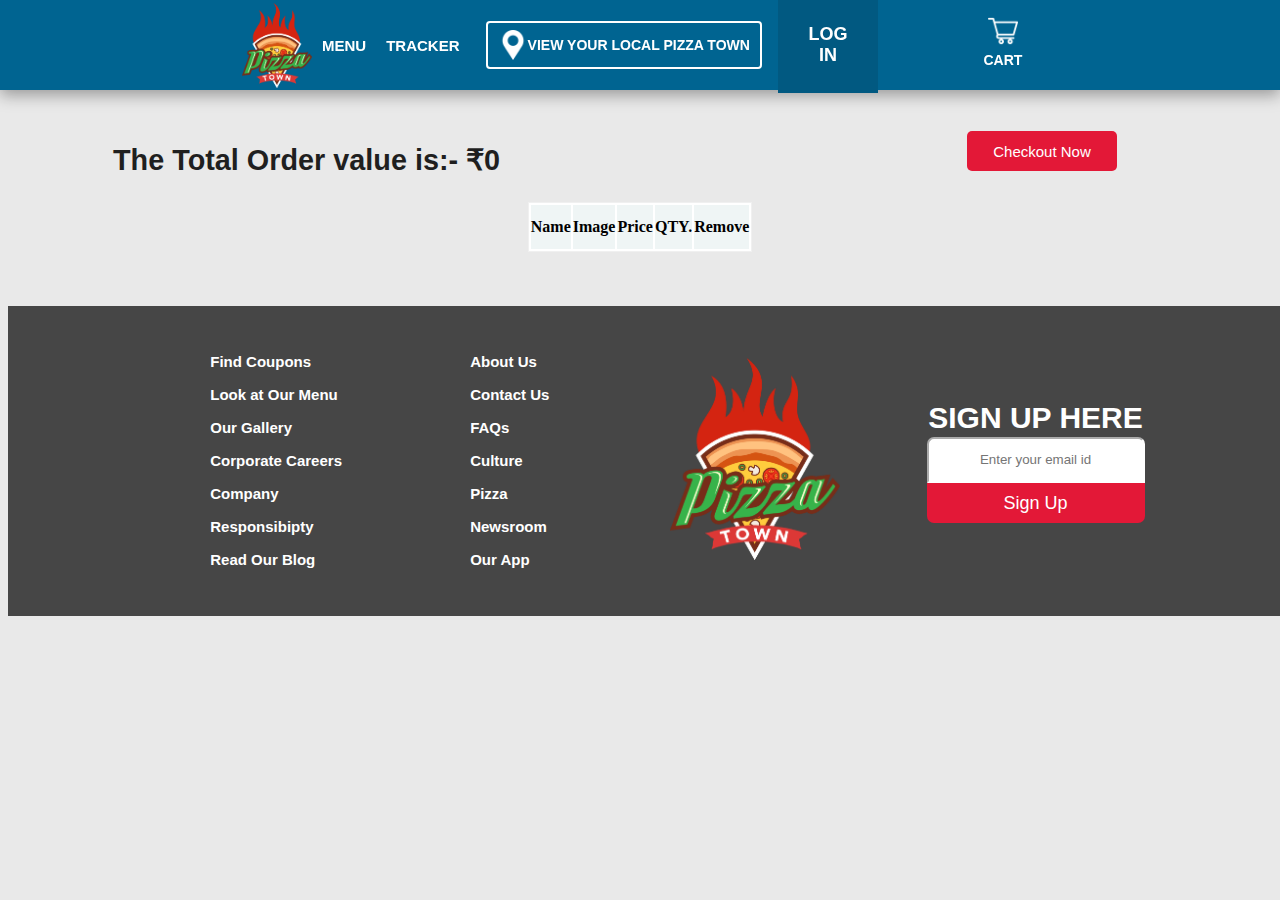
==== admin.html @ 750f1eef "day4 commit" ====
<!DOCTYPE html>
<html lang="en">

<head>
    <meta charset="UTF-8" />
    <meta http-equiv="X-UA-Compatible" content="IE=edge" />
    <meta name="viewport" content="width=device-width, initial-scale=1.0" />
    <title>Cart Page</title>
    <link rel="stylesheet" href="src css/cart.css">
</head>

<body>
    <div id="nav">
        <img onclick="window.location.href='index.html';" id="logo-img" src="images/logo.png" alt="logo">
        <div id="menu">

            <h2 onclick="window.location.href='menu.html';">MENU</h2>

            <h2>TRACKER</h2>

        </div>
        <div id="location">
            <img onclick="window.location.href='menu.html';" id="location-icon" src="images/location.png"
                alt="location">
            <h3> VIEW YOUR LOCAL PIZZA TOWN</h3>

        </div>
        <div onclick="window.location.href='log-in.html';" id="sign-in">
            <h1>LOG IN </h1>

        </div>
        <br> <br>
        <h2 id="signout"></h2>
        <div onclick="window.location.href='cart.html';" id="cart">
            <img id="cart-icon" src="images/shopping-cart.png" alt="">
            <h3>CART</h3>
        </div>

    </div>
    <br><br><br><br><br><br>

    <div id="body">

    </div>
    <div id="cont">

    </div>
    <div id="cont">
        <h1 id="total">The Total Order value is:- ₹<span id="cart-total">0</span></h1>



        <button id="checkout" onclick="window.location.href='checkout.html';">Checkout Now</button>
    </div>


    <div id="cart_container">

        <table id="cart_table">
            <thead>
                <tr>
                    <th>Name</th>
                    <th>Image</th>
                    <th>Price</th>
                    <th>QTY.</th>
                    <th>Remove</th>

                </tr>
            </thead>
            <tbody>
            </tbody>

        </table>
    </div>


    <br><br><br>


    <div id="footer1">
        <div class="footer-list">
            <h3>Find Coupons</h3>
            <h3>Look at Our Menu </h3>
            <h3>Our Gallery</h3>
            <h3>Corporate Careers</h3>
            <h3>Company Responsibipty</h3>
            <h3>Read Our Blog</h3>
        </div>
        <div class="footer-list">
            <h3>About Us</h3>
            <h3>Contact Us</h3>
            <h3>FAQs</h3>
            <h3>Culture</h3>
            <h3>Pizza Newsroom</h3>


            <h3>Our App</h3>
        </div>
        <div><img src="images/logo.png" alt="logo"></div>
        <div id="footer-signup">
            <h1>Sign up Here</h1>
            <input type="email" placeholder="Enter your email id">
            <button onclick="window.location.href='sign-up.html';">Sign Up</button>
        </div>

    </div>

</body>
<script src="admin.js">



</script>

</html>
---- src css/cart.css ----
body {
  background-color: rgb(233, 233, 233);
}
#body {
  padding: 5px 150px 5px 150px;
}

#nav {
  display: flex;
  height: 90px;
  background-color: rgb(0, 100, 145);
  /* padding: 5px 170px 5px 170px; */
  align-items: center;
  justify-content: center;
  margin: -8px;
  box-shadow: rgba(0, 0, 0, 0.35) 0px 5px 15px;
}
#nav {
  position: fixed;
  width: 100%;
}
#logo-img {
  width: 70px;
  height: 85px;
}

#menu > h2 {
  font-family: "One Dot Condensed Bold", "Arial Narrow", Arial;
  align-items: center;
  color: rgb(255, 255, 255);
  display: flex;
  font-size: 15px;

  padding: 0.75rem 0.625rem;
  cursor: pointer;
  transition: box-shadow 0.3s linear 0s;
  -webkit-box-align: center;
  align-items: center;
  align-self: center;
  height: 65px;
}

#menu > h2:hover,
#location:hover,
#cart:hover {
  background-color: rgb(0, 63, 92);
}

#location {
  font-family: "One Dot Condensed Bold", "Arial Narrow", Arial, Helvetica,
    sans-serif;
  -webkit-font-smoothing: antialiased;
  background: transparent;
  color: rgb(255, 255, 255);
  cursor: pointer;
  font-size: 12px;

  transition: box-shadow 0.3s linear 0s;
  -webkit-box-align: center;
  align-items: center;
  align-self: center;
  border: 2px solid rgb(255, 255, 255);
  border-radius: 0.25rem;
  display: flex;
  margin: 0px 1rem;
  padding: 0px 10px 0px 10px;
}

#sign-in {
  width: 100px;
  font-family: "One Dot Condensed Bold", "Arial Narrow", Arial, Helvetica,
    sans-serif;
  -webkit-font-smoothing: antialiased;
  background: transparent;
  background-color: rgb(1, 89, 129);
  color: rgb(255, 255, 255);
  cursor: pointer;
  font-size: 12px;
  margin: 0px;
  transition: box-shadow 0.3s linear 0s;
  text-align: center;
  padding: 15px 30px 15px 30px;
}

#cart {
  opacity: 1;
  border-radius: 3px;
  -webkit-box-pack: center;
  display: flex;
  justify-content: center;
  line-height: 0px;
  height: 90px;
  width: 70px;
  text-decoration: none;
  font-family: "One Dot Condensed Bold", "Arial Narrow", Arial, Helvetica,
    sans-serif;

  background: transparent;

  color: rgb(255, 255, 255);
  cursor: pointer;
  font-size: 12px;
  text-transform: uppercase;
  transition: box-shadow 0.3s linear 0s;
  -webkit-box-align: center;
  align-items: center;

  position: relative;
  flex-direction: column;
}

#menu {
  display: flex;
}

#location {
  display: flex;
}

#location-icon,
#cart-icon {
  width: 30px;
  height: 30px;
}

#menu > h2 {
  font-family: "One Dot Condensed Bold", "Arial Narrow", Arial;
  align-items: center;
  color: rgb(255, 255, 255);
  display: flex;
  font-size: 15px;

  padding: 0.75rem 0.625rem;
  cursor: pointer;
  transition: box-shadow 0.3s linear 0s;
  -webkit-box-align: center;
  align-items: center;
  align-self: center;
  height: 65px;
}

#menu > h2:hover,
#location:hover,
#cart:hover {
  background-color: rgb(0, 63, 92);
}

#location {
  font-family: "One Dot Condensed Bold", "Arial Narrow", Arial, Helvetica,
    sans-serif;
  -webkit-font-smoothing: antialiased;
  background: transparent;
  color: rgb(255, 255, 255);
  cursor: pointer;
  font-size: 12px;

  transition: box-shadow 0.3s linear 0s;
  -webkit-box-align: center;
  align-items: center;
  align-self: center;
  border: 2px solid rgb(255, 255, 255);
  border-radius: 0.25rem;
  display: flex;
  margin: 0px 1rem;
  padding: 0px 10px 0px 10px;
}

#sign-in {
  width: 60px;
  font-family: "One Dot Condensed Bold", "Arial Narrow", Arial, Helvetica,
    sans-serif;

  background: transparent;
  background-color: rgb(1, 89, 129);
  color: rgb(255, 255, 255);
  cursor: pointer;
  font-size: 9px;
  margin: 0px;
  text-align: center;
  padding: 15px 20px 15px 20px;
}

#signout {
  width: 50px;
  font-family: "One Dot Condensed Bold", "Arial Narrow", Arial, Helvetica,
    sans-serif;
  -webkit-font-smoothing: antialiased;
  background: transparent;
  background-color: rgb(1, 89, 129);
  color: rgb(255, 255, 255);
  cursor: pointer;
  font-size: 14px;
  margin: 0px;
  transition: box-shadow 0.3s linear 0s;
  text-align: center;
  padding: 15px 20px 15px 20px;
}

#cart {
  opacity: 1;
  border-radius: 3px;
  -webkit-box-pack: center;
  display: flex;
  justify-content: center;
  line-height: 0px;
  height: 90px;
  width: 70px;
  text-decoration: none;
  font-family: "One Dot Condensed Bold", "Arial Narrow", Arial, Helvetica,
    sans-serif;

  background: transparent;

  color: rgb(255, 255, 255);
  cursor: pointer;
  font-size: 12px;
  text-transform: uppercase;
  transition: box-shadow 0.3s linear 0s;
  -webkit-box-align: center;
  align-items: center;

  position: relative;
  flex-direction: column;
}

#menu {
  display: flex;
}

#location {
  display: flex;
}

#location-icon,
#cart-icon {
  width: 30px;
  height: 30px;
}

#footer2 > p {
  font-family: "One Dot Condensed Bold", "Arial Narrow", Arial, Helvetica,
    sans-serif;
  -webkit-font-smoothing: antialiased;

  color: rgb(255, 255, 255);
  width: 100%;
  max-width: 57rem;
  font-size: 15px;
  line-height: 1.25;
  margin: 0px auto;
}
#footer1 {
  display: flex;
  justify-content: space-around;
  align-items: center;
  padding: 5px 150px 5px 150px;
  background-color: rgb(70, 70, 70);
  height: 300px;
  width: 1030px;
}
#footer1 img {
  width: 170px;
}
.footer-list {
  display: flex;
  flex-direction: column;

  align-items: center;
}

#footer1 h3 {
  font-family: "One Dot Condensed Bold", "Arial Narrow", Arial, Helvetica,
    sans-serif;
  -webkit-font-smoothing: antialiased;
  font-size: 1rem;

  line-height: 1.125;
  color: rgb(255, 255, 255);
  width: 90%;
  max-width: 50rem;
  font-size: 15px;
  line-height: 2.2;
  margin: auto;
}
#footer1 h3:hover {
  text-decoration: underline;
  cursor: pointer;
}
#footer1 button:hover {
  background-color: rgb(145, 3, 24);
}
#footer1 h1 {
  font-family: "One Dot Condensed Bold", "Arial Narrow", Arial, Helvetica,
    sans-serif;
  -webkit-font-smoothing: antialiased;
  text-decoration: none;
  text-transform: uppercase;
  text-align: center;
  color: rgb(255, 255, 255);
  width: 100%;
  max-width: 50rem;
  font-size: 30px;
  line-height: 1.25;
  margin: 0px auto;
}
#footer-signup {
  display: flex;
  flex-direction: column;
  align-items: center;
}
#footer-signup input {
  width: 210px;
  height: 40px;
  border-radius: 7px 7px 0px 0px;
  border-color: white;
  text-decoration: none;
  /* text-transform: uppercase; */
  text-align: center;
}
#footer-signup button {
  font-family: "One Dot Condensed Bold", "Arial Narrow", Arial, Helvetica,
    sans-serif;
  -webkit-font-smoothing: antialiased;
  font-size: 1.125rem;
  background-color: rgb(227, 24, 55);
  -webkit-box-align: center;
  width: 218px;
  border-radius: 0px 0px 7px 7px;
  border: 0px;
  color: rgb(255, 255, 255);
  cursor: pointer;
  display: flex;
  -webkit-box-pack: center;
  justify-content: center;
  align-items: center;
  height: 40px;
  min-width: 4rem;
  padding: 0.55556em 0.55556em 0.5em;
  text-decoration: none;
  /* text-transform: uppercase; */
  transition: box-shadow 0.3s linear 0s;
}
#footer2 {
  background-color: rgb(70, 70, 70);
  width: 1030px;
  padding: 5px 150px 5px 150px;
}

#total {
  font-family: One Dot Condensed Bold, Arial Narrow, Arial, Helvetica,
    sans-serif;
  -moz-osx-font-smoothing: grayscale;
  -webkit-font-smoothing: antialiased;
  color: rgb(31, 31, 31);
  font-size: 1.8em;
  line-height: 1;
  margin: 0 0 0.25em;
  padding-top: 0.25em;

  outline: 0;

  padding: 20px 105px 20px 105px;
}

#cart_container {
  display: flex;
  justify-content: center;
}
tbody td {
  height: 50px;
}
tbody > tr > :nth-child(1) {
  width: 400px;
  font-size: 20px;
}
tbody > tr > :nth-child(2) {
  width: 200px;
}
tbody > tr > :nth-child(3) {
  width: 100px;
  font-size: 20px;
}
tbody > tr > :nth-child(4) {
  width: 100px;
  font-size: 20px;
}
tbody > tr > :nth-child(5) {
  width: 100px;
  font-size: 40px;
}
tbody > tr > :nth-child(6) {
  width: 150px;
  font-size: 20px;
}
tbody > tr > :nth-child(7) {
  width: 100px;
  font-size: 40px;
}
tbody > tr > :nth-child(4) {
  width: 100px;
}
table {
  background-color: white;
  border: 1px solid rgb(240, 240, 240);
  text-align: center;
}
table th {
  padding: 13px;
  background-color: #eff5f5;
  /* border: 1px solid black; */
}
table > tbody tr {
  height: 150px;
}

#checkout {
  display: flex;
  justify-content: center;
  align-items: center;
  font-family: "One Dot Condensed Bold", "Arial bold", Arial, Helvetica,
    sans-serif;
  font-size: 15px;
  border-color: white;
  background-color: rgb(227, 24, 55);
  width: 150px;
  height: 40px;
  border-radius: 5px;
  border: 0px;
  margin: 5px;
  color: rgb(255, 255, 255);
  cursor: pointer;
}

#checkout:hover {
  background-color: rgb(145, 3, 24);
}
#cont {
  display: flex;
  justify-content: space-between;
  padding-right: 150px;
}

#cart_items_div {
  margin-top: 170px;
}
#cart_items_div img {
  width: 100px;
}
#cart_items_div table {
  /* border: 1px solid red; */
  width: 90vw;
  /* padding: 30px; */
  text-align: center;
  margin: auto;
}
#cart_items_div > p {
  margin-left: 55px;
  margin-bottom: 10px;
  font-size: 16px;
  font-weight: 600;
}
table {
  border: 1px solid rgb(240, 240, 240);
}

table th {
  padding: 13px 0;
  background-color: #eff5f5;
  /* border: 1px solid black; */
}

#table_footer {
  /* border: 1px solid black; */
  text-align: right;
  width: 90vw;
  margin: auto;
  padding: 20px 20px;
  background-color: #eff5f5;
}
#table_footer > div {
  display: flex;
  justify-content: space-between;
  /* border: 1px solid red; */
  width: 85%;
  margin: auto;
  margin-top: 20px;
}
#table_footer button {
  background-color: #e4002b;
  border: 0;
  border-radius: 4px;
  box-shadow: rgba(0, 0, 0, 0.3) 0 5px 15px;
  box-sizing: border-box;
  color: #fff;
  cursor: pointer;
  font-family: Montserrat, sans-serif;
  font-size: 0.9em;
  margin: 5px;
  padding: 10px 15px;
  text-align: center;
  user-select: none;
  -webkit-user-select: none;
  touch-action: manipulation;
}
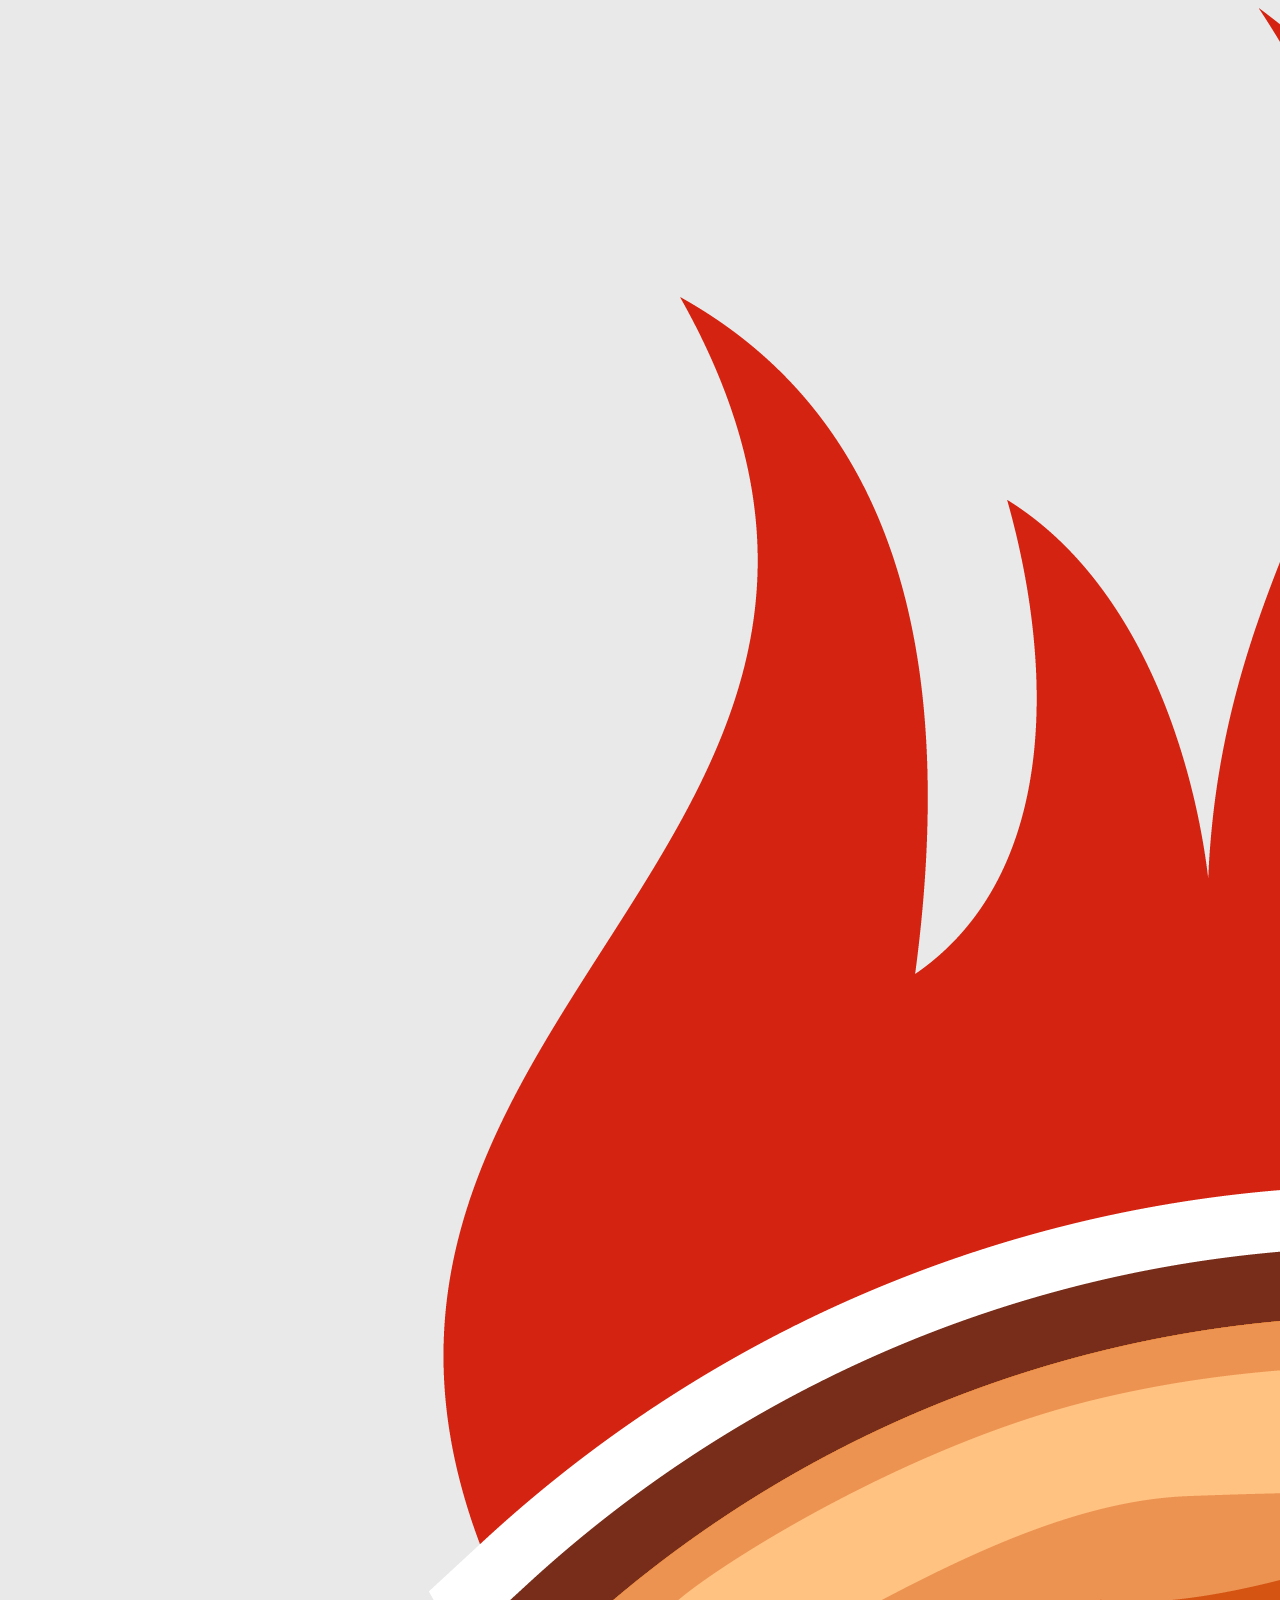
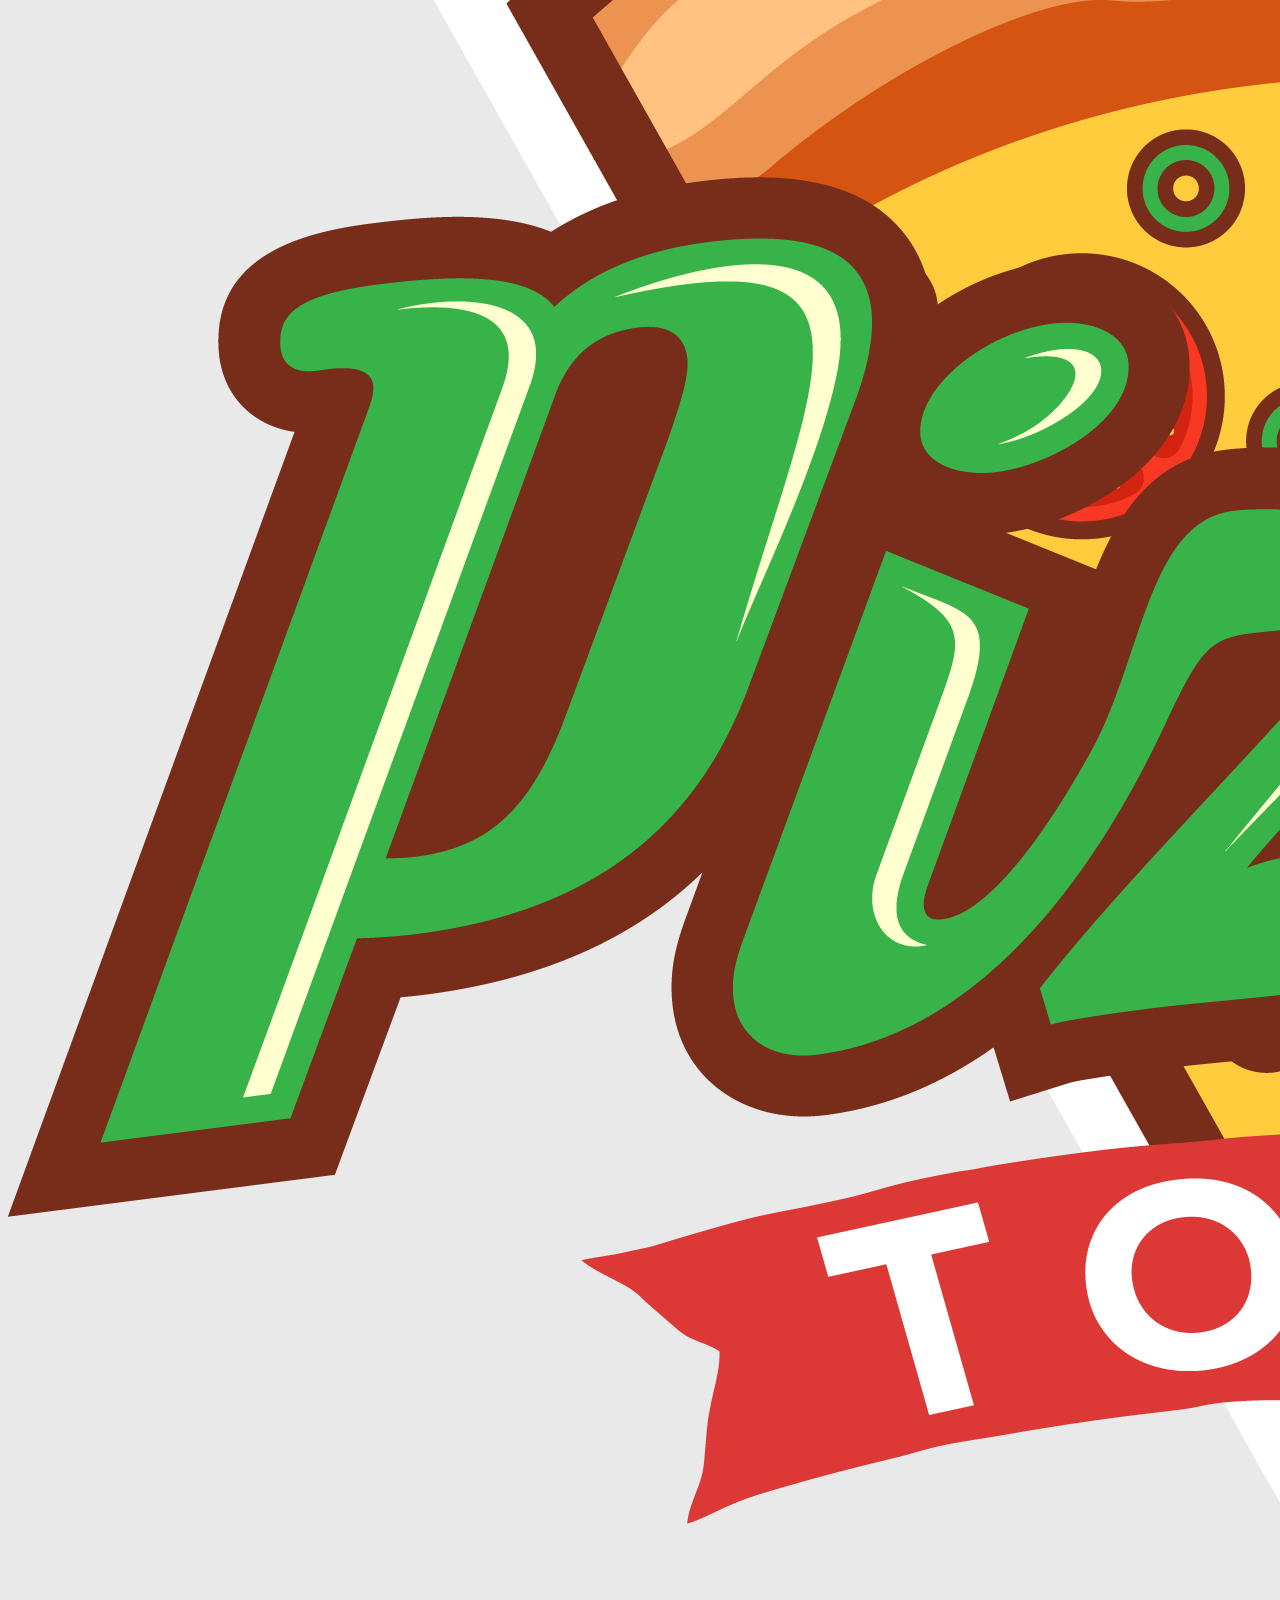
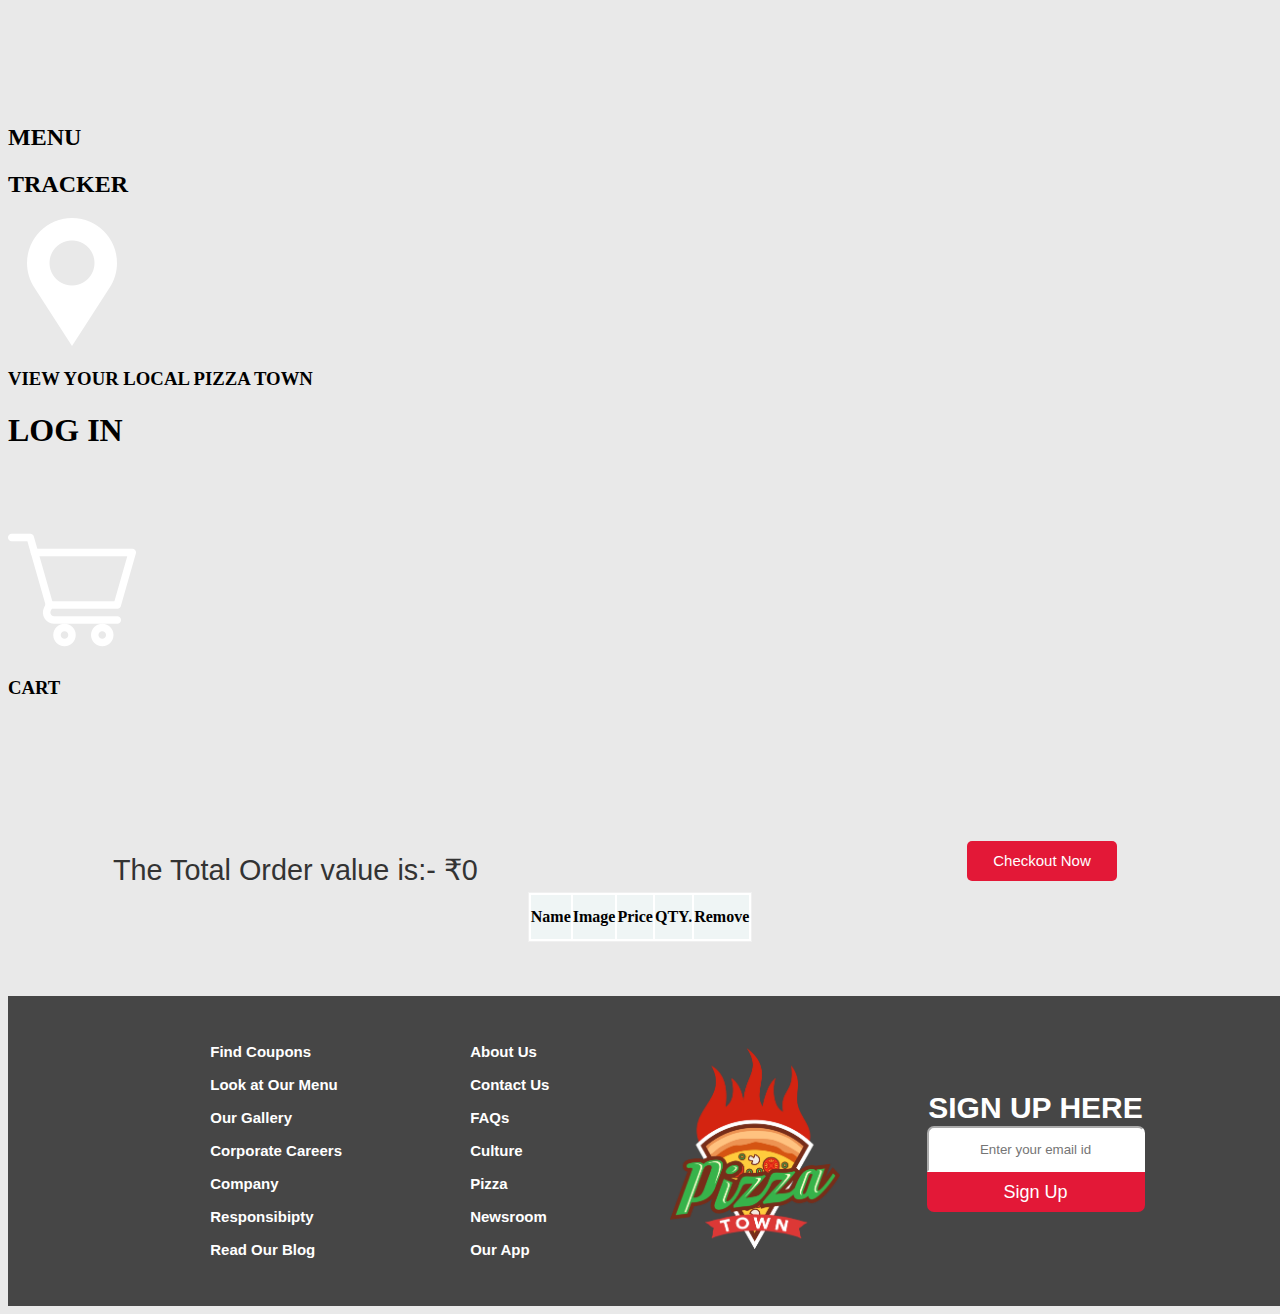
==== commit 8bceb166: "day 5 commit, project done almost" ====
--- a/admin.html
+++ b/admin.html
@@ -106,7 +106,7 @@
     </div>
 
 </body>
-<script src="admin.js">
+<script src="src js/admin.js">
 
 
 
--- a/src css/cart.css
+++ b/src css/cart.css
@@ -3,238 +3,6 @@
 }
 #body {
   padding: 5px 150px 5px 150px;
-}
-
-#nav {
-  display: flex;
-  height: 90px;
-  background-color: rgb(0, 100, 145);
-  /* padding: 5px 170px 5px 170px; */
-  align-items: center;
-  justify-content: center;
-  margin: -8px;
-  box-shadow: rgba(0, 0, 0, 0.35) 0px 5px 15px;
-}
-#nav {
-  position: fixed;
-  width: 100%;
-}
-#logo-img {
-  width: 70px;
-  height: 85px;
-}
-
-#menu > h2 {
-  font-family: "One Dot Condensed Bold", "Arial Narrow", Arial;
-  align-items: center;
-  color: rgb(255, 255, 255);
-  display: flex;
-  font-size: 15px;
-
-  padding: 0.75rem 0.625rem;
-  cursor: pointer;
-  transition: box-shadow 0.3s linear 0s;
-  -webkit-box-align: center;
-  align-items: center;
-  align-self: center;
-  height: 65px;
-}
-
-#menu > h2:hover,
-#location:hover,
-#cart:hover {
-  background-color: rgb(0, 63, 92);
-}
-
-#location {
-  font-family: "One Dot Condensed Bold", "Arial Narrow", Arial, Helvetica,
-    sans-serif;
-  -webkit-font-smoothing: antialiased;
-  background: transparent;
-  color: rgb(255, 255, 255);
-  cursor: pointer;
-  font-size: 12px;
-
-  transition: box-shadow 0.3s linear 0s;
-  -webkit-box-align: center;
-  align-items: center;
-  align-self: center;
-  border: 2px solid rgb(255, 255, 255);
-  border-radius: 0.25rem;
-  display: flex;
-  margin: 0px 1rem;
-  padding: 0px 10px 0px 10px;
-}
-
-#sign-in {
-  width: 100px;
-  font-family: "One Dot Condensed Bold", "Arial Narrow", Arial, Helvetica,
-    sans-serif;
-  -webkit-font-smoothing: antialiased;
-  background: transparent;
-  background-color: rgb(1, 89, 129);
-  color: rgb(255, 255, 255);
-  cursor: pointer;
-  font-size: 12px;
-  margin: 0px;
-  transition: box-shadow 0.3s linear 0s;
-  text-align: center;
-  padding: 15px 30px 15px 30px;
-}
-
-#cart {
-  opacity: 1;
-  border-radius: 3px;
-  -webkit-box-pack: center;
-  display: flex;
-  justify-content: center;
-  line-height: 0px;
-  height: 90px;
-  width: 70px;
-  text-decoration: none;
-  font-family: "One Dot Condensed Bold", "Arial Narrow", Arial, Helvetica,
-    sans-serif;
-
-  background: transparent;
-
-  color: rgb(255, 255, 255);
-  cursor: pointer;
-  font-size: 12px;
-  text-transform: uppercase;
-  transition: box-shadow 0.3s linear 0s;
-  -webkit-box-align: center;
-  align-items: center;
-
-  position: relative;
-  flex-direction: column;
-}
-
-#menu {
-  display: flex;
-}
-
-#location {
-  display: flex;
-}
-
-#location-icon,
-#cart-icon {
-  width: 30px;
-  height: 30px;
-}
-
-#menu > h2 {
-  font-family: "One Dot Condensed Bold", "Arial Narrow", Arial;
-  align-items: center;
-  color: rgb(255, 255, 255);
-  display: flex;
-  font-size: 15px;
-
-  padding: 0.75rem 0.625rem;
-  cursor: pointer;
-  transition: box-shadow 0.3s linear 0s;
-  -webkit-box-align: center;
-  align-items: center;
-  align-self: center;
-  height: 65px;
-}
-
-#menu > h2:hover,
-#location:hover,
-#cart:hover {
-  background-color: rgb(0, 63, 92);
-}
-
-#location {
-  font-family: "One Dot Condensed Bold", "Arial Narrow", Arial, Helvetica,
-    sans-serif;
-  -webkit-font-smoothing: antialiased;
-  background: transparent;
-  color: rgb(255, 255, 255);
-  cursor: pointer;
-  font-size: 12px;
-
-  transition: box-shadow 0.3s linear 0s;
-  -webkit-box-align: center;
-  align-items: center;
-  align-self: center;
-  border: 2px solid rgb(255, 255, 255);
-  border-radius: 0.25rem;
-  display: flex;
-  margin: 0px 1rem;
-  padding: 0px 10px 0px 10px;
-}
-
-#sign-in {
-  width: 60px;
-  font-family: "One Dot Condensed Bold", "Arial Narrow", Arial, Helvetica,
-    sans-serif;
-
-  background: transparent;
-  background-color: rgb(1, 89, 129);
-  color: rgb(255, 255, 255);
-  cursor: pointer;
-  font-size: 9px;
-  margin: 0px;
-  text-align: center;
-  padding: 15px 20px 15px 20px;
-}
-
-#signout {
-  width: 50px;
-  font-family: "One Dot Condensed Bold", "Arial Narrow", Arial, Helvetica,
-    sans-serif;
-  -webkit-font-smoothing: antialiased;
-  background: transparent;
-  background-color: rgb(1, 89, 129);
-  color: rgb(255, 255, 255);
-  cursor: pointer;
-  font-size: 14px;
-  margin: 0px;
-  transition: box-shadow 0.3s linear 0s;
-  text-align: center;
-  padding: 15px 20px 15px 20px;
-}
-
-#cart {
-  opacity: 1;
-  border-radius: 3px;
-  -webkit-box-pack: center;
-  display: flex;
-  justify-content: center;
-  line-height: 0px;
-  height: 90px;
-  width: 70px;
-  text-decoration: none;
-  font-family: "One Dot Condensed Bold", "Arial Narrow", Arial, Helvetica,
-    sans-serif;
-
-  background: transparent;
-
-  color: rgb(255, 255, 255);
-  cursor: pointer;
-  font-size: 12px;
-  text-transform: uppercase;
-  transition: box-shadow 0.3s linear 0s;
-  -webkit-box-align: center;
-  align-items: center;
-
-  position: relative;
-  flex-direction: column;
-}
-
-#menu {
-  display: flex;
-}
-
-#location {
-  display: flex;
-}
-
-#location-icon,
-#cart-icon {
-  width: 30px;
-  height: 30px;
 }
 
 #footer2 > p {
@@ -347,19 +115,22 @@
 }
 
 #total {
-  font-family: One Dot Condensed Bold, Arial Narrow, Arial, Helvetica,
-    sans-serif;
-  -moz-osx-font-smoothing: grayscale;
-  -webkit-font-smoothing: antialiased;
-  color: rgb(31, 31, 31);
+  color: rgb(51, 51, 51);
   font-size: 1.8em;
   line-height: 1;
   margin: 0 0 0.25em;
   padding-top: 0.25em;
 
   outline: 0;
-
-  padding: 20px 105px 20px 105px;
+  font-weight: 500;
+  font-family: Roboto, sans-serif;
+  padding: 20px 105px 0px 105px;
+}
+#tax_line {
+  padding-left: 110px;
+  margin-top: 0px;
+  font-size: 20px;
+  color: rgb(51, 85, 0);
 }
 
 #cart_container {
@@ -387,14 +158,17 @@
 tbody > tr > :nth-child(5) {
   width: 100px;
   font-size: 40px;
+  cursor: pointer;
 }
 tbody > tr > :nth-child(6) {
   width: 150px;
   font-size: 20px;
+  cursor: pointer;
 }
 tbody > tr > :nth-child(7) {
   width: 100px;
   font-size: 40px;
+  cursor: pointer;
 }
 tbody > tr > :nth-child(4) {
   width: 100px;
@@ -502,3 +276,141 @@
   -webkit-user-select: none;
   touch-action: manipulation;
 }
+
+@media only screen and (max-width: 600px) {
+  #footer1,
+  #footer2 {
+    display: none;
+  }
+  #nav {
+    display: none;
+  }
+  #cont {
+    width: 800px;
+    height: 80px;
+    font-size: 20px;
+    padding: 0px;
+    margin: 0px;
+    display: flex;
+    flex-direction: column;
+  }
+  #total {
+    font-size: 20px;
+    padding: 0px;
+    margin: 0px;
+  }
+  #tax_line {
+    font-size: 20px;
+    padding: 0px;
+    margin-top: 20px;
+  }
+
+  tbody > tr > :nth-child(1) {
+    width: 100px;
+    font-size: 12px;
+  }
+  tbody > tr > :nth-child(2) {
+    width: 50px;
+    display: flex;
+    justify-content: center;
+    align-items: center;
+  }
+  tbody > tr > :nth-child(3) {
+    width: 25px;
+    font-size: 12px;
+  }
+  tbody > tr > :nth-child(4) {
+    width: 25px;
+    font-size: 12px;
+  }
+  tbody > tr > :nth-child(5) {
+    width: 25px;
+    font-size: 30px;
+    cursor: pointer;
+  }
+  tbody > tr > :nth-child(6) {
+    width: 60px;
+    font-size: 12px;
+    cursor: pointer;
+  }
+  tbody > tr > :nth-child(7) {
+    width: 30px;
+    font-size: 30px;
+    cursor: pointer;
+  }
+  tbody > tr > :nth-child(4) {
+    width: 30px;
+  }
+  table > tbody tr {
+    height: 70px;
+  }
+}
+
+@media only screen and (max-width: 1000px) {
+  #footer1,
+  #footer2 {
+    display: none;
+  }
+  #nav {
+    display: none;
+  }
+  #cont {
+    width: 800px;
+    height: 80px;
+    font-size: 20px;
+    padding: 0px;
+    margin: 0px;
+    display: flex;
+    flex-direction: column;
+  }
+  #total {
+    font-size: 20px;
+    padding: 0px;
+    margin: 0px;
+  }
+  #tax_line {
+    font-size: 20px;
+    padding: 0px;
+    margin-top: 20px;
+  }
+
+  tbody > tr > :nth-child(1) {
+    width: 100px;
+    font-size: 12px;
+  }
+  tbody > tr > :nth-child(2) {
+    width: 50px;
+    display: flex;
+    justify-content: center;
+    align-items: center;
+  }
+  tbody > tr > :nth-child(3) {
+    width: 25px;
+    font-size: 12px;
+  }
+  tbody > tr > :nth-child(4) {
+    width: 25px;
+    font-size: 12px;
+  }
+  tbody > tr > :nth-child(5) {
+    width: 25px;
+    font-size: 30px;
+    cursor: pointer;
+  }
+  tbody > tr > :nth-child(6) {
+    width: 60px;
+    font-size: 12px;
+    cursor: pointer;
+  }
+  tbody > tr > :nth-child(7) {
+    width: 30px;
+    font-size: 30px;
+    cursor: pointer;
+  }
+  tbody > tr > :nth-child(4) {
+    width: 30px;
+  }
+  table > tbody tr {
+    height: 70px;
+  }
+}
